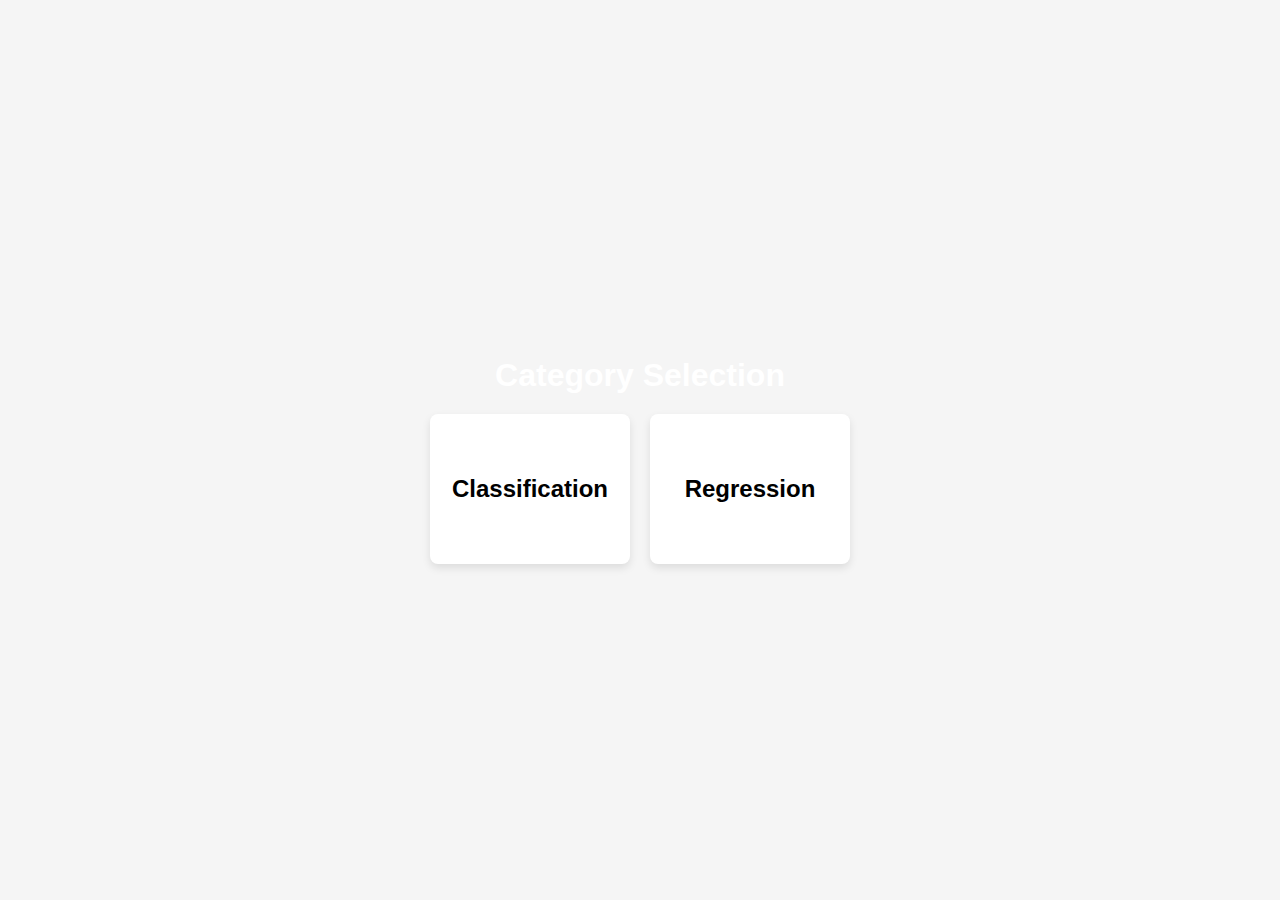
==== templates/home.html @ d30f285e "Commiters" ====
<!DOCTYPE html>
<html lang="en">
<head>
    <meta charset="UTF-8">
    <title>Category Selection</title>
    <style>
        body {
            margin: 0;
            font-family: Arial, sans-serif;
            background-color: #f5f5f5; /* Background color for the entire page */
        }

        .container {
            display: flex;
            flex-direction: column;
            align-items: center;
            justify-content: center;
            height: 100vh;
            background: url('https://wallpaperbat.com/img/105244-artificial-intelligence-wallpaper-top-free-artificial.jpg') center/cover;
        }

        h1 {
            color: #fff; /* Header text color */
            margin-bottom: 20px;
        }

        .cards {
            display: flex;
            gap: 20px; /* Adjust the space between cards */
        }

        .card {
            width: 200px;
            height: 150px;
            border-radius: 8px;
            display: flex;
            align-items: center;
            justify-content: center;
            cursor: pointer;
            transition: background-color 0.3s, box-shadow 0.3s;
            background-color: #fff; /* Default card background color */
            box-shadow: 0 4px 8px rgba(0, 0, 0, 0.1); /* Default shadow */
        }

        .card:hover {
            background-color: #e0e0e0; /* Fade color on hover */
            box-shadow: 0 8px 16px rgba(0, 0, 0, 0.2); /* Shadow on hover */
        }

        h2 {
            margin: 0;
        }
    </style>
</head>
<body>
    <div class="container">
        <h1>Category Selection</h1>
        <div class="cards">
            <div class="card" onclick="window.location.href='/predict_classification'">
                <h2>Classification</h2>
            </div>
            <div class="card" onclick="window.location.href='/predict_calories'">
                <h2>Regression</h2>
            </div>
        </div>
    </div>
</body>
</html>
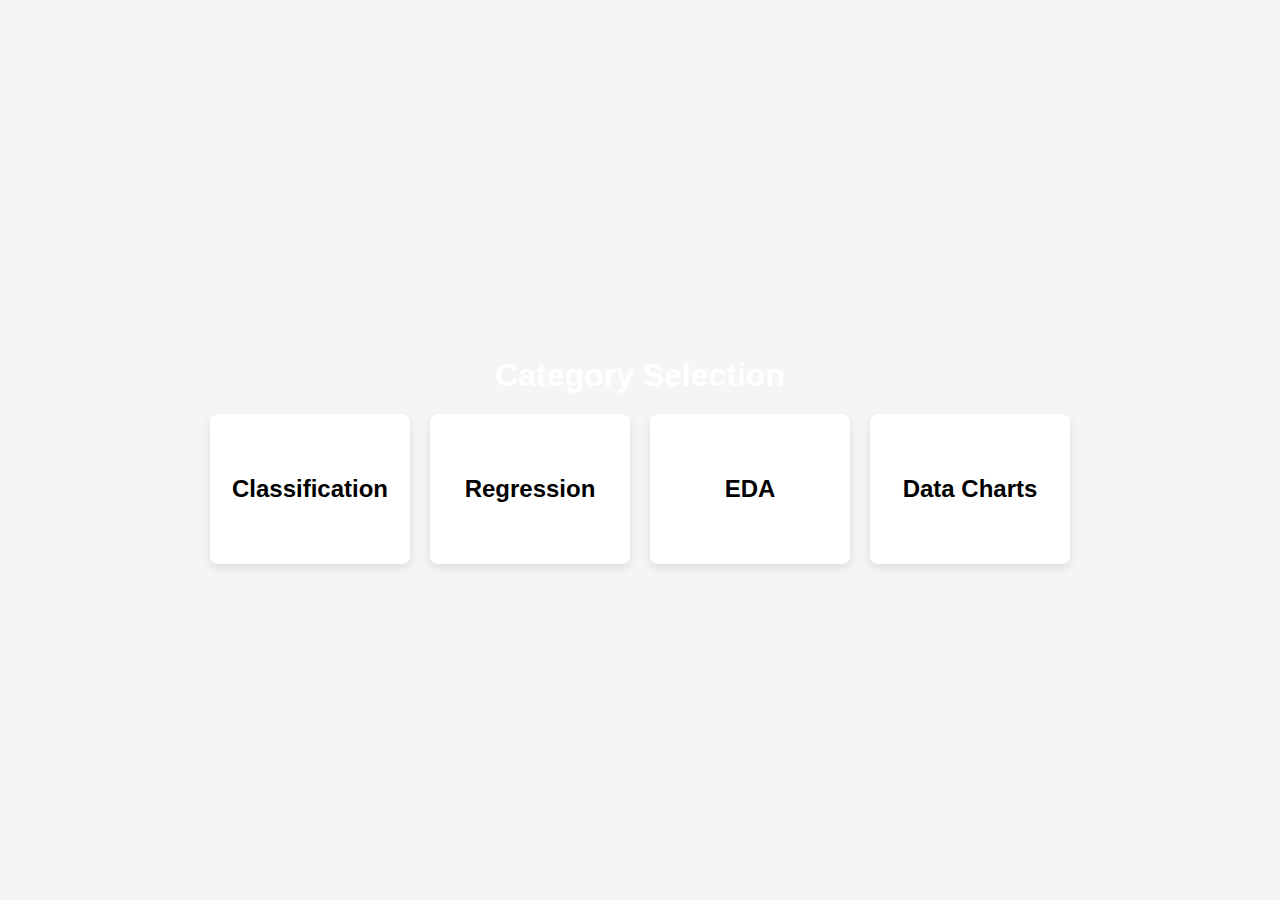
==== commit b5f09806: "Commit" ====
--- a/templates/home.html
+++ b/templates/home.html
@@ -56,12 +56,20 @@
     <div class="container">
         <h1>Category Selection</h1>
         <div class="cards">
-            <div class="card" onclick="window.location.href='/predict_classification'">
+            <div class="card" onclick="window.location.href='/predict_milk'">
                 <h2>Classification</h2>
             </div>
             <div class="card" onclick="window.location.href='/predict_calories'">
                 <h2>Regression</h2>
             </div>
+            <!-- New Card for EDA -->
+            <div class="card" onclick="window.location.href='/eda'">
+                <h2>EDA</h2>
+            </div>
+            <!-- New Card for Data Charts -->
+            <div class="card" onclick="window.location.href='/chart'">
+                <h2>Data Charts</h2>
+            </div>
         </div>
     </div>
 </body>
